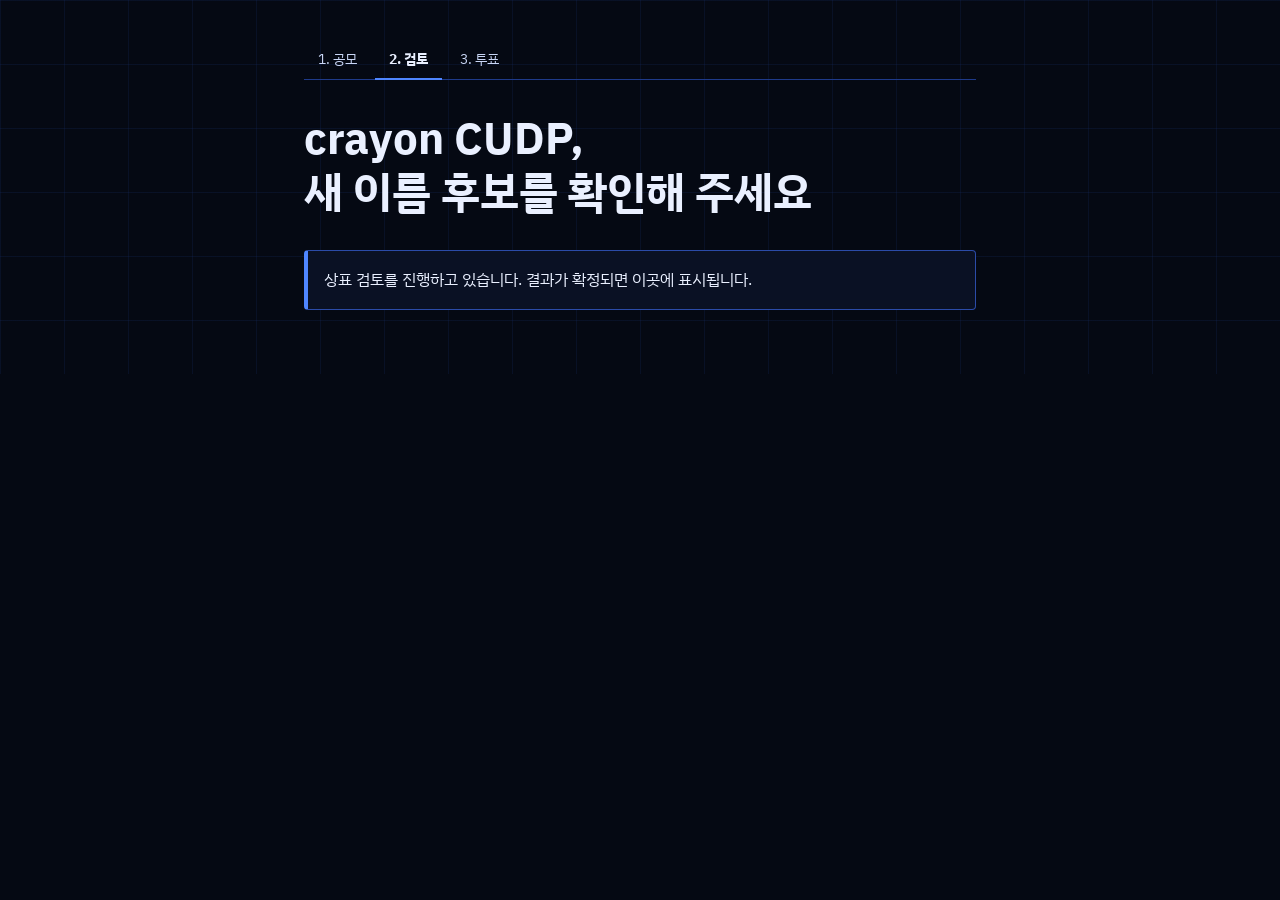
==== vote/index.html @ d87d10be "진행 순서 카드 제거 공모, 검토, 투표 세 페이지에서 카드와 관련 스타일, 코드를 지운다.  Co-Authored-By: Claude Opus 5.5 <noreply@anthro" ====
<!DOCTYPE html>
<html lang="ko">
<head>
<meta charset="utf-8">
<meta name="viewport" content="width=device-width, initial-scale=1">
<meta name="robots" content="noindex">
<title>crayon CUDP 새 이름 후보 검토 결과</title>
<link rel="preconnect" href="https://fonts.googleapis.com">
<link rel="preconnect" href="https://fonts.gstatic.com" crossorigin>
<link href="https://fonts.googleapis.com/css2?family=IBM+Plex+Mono:wght@400;500&family=IBM+Plex+Sans+KR:wght@400;500;700&display=swap" rel="stylesheet">
<link rel="stylesheet" href="./style.css">
</head>
<body>
<main class="wrap">
  <nav class="pages" aria-label="페이지">
    <a href="../">1. 공모</a>
    <a href="./" aria-current="page">2. 검토</a>
    <a href="./ballot.html">3. 투표</a>
  </nav>

  <h1>crayon CUDP,<br>새 이름 후보를 확인해 주세요</h1>

  <p id="notice" class="notice" role="status" hidden></p>

  <div id="content" class="stack">
    <section class="board" aria-labelledby="final-title">
      <h2 id="final-title">최종 후보</h2>
      <ul id="finals"></ul>
      <a class="primary" href="./ballot.html">투표하러 가기</a>
    </section>

    <section class="board" aria-labelledby="review-title">
      <h2 id="review-title">상표 검토 결과</h2>
      <div class="table-wrap">
        <table>
          <thead>
            <tr><th scope="col">이름</th><th scope="col">이름 의미</th><th scope="col">결과</th><th scope="col">사유</th></tr>
          </thead>
          <tbody id="reviews"></tbody>
        </table>
      </div>
      <p class="note">사내 검토 결과이며, 실제 상표 등록 가능 여부를 보장하지 않습니다.</p>
    </section>
  </div>
</main>
<script type="module" src="./review.js"></script>
</body>
</html>
---- vote/style.css ----
/* 공모 페이지와 같은 색과 글꼴. 후보 검토 결과와 투표, 두 페이지가 함께 쓴다. */
:root{
  color-scheme:dark;
  --bg:#050913; --panel:#0A1124; --line:#1E3A8A; --line2:#2B4BA8; --accent:#4F86FF;
  --text:#C9D6F5; --strong:#EAF0FF; --muted:#7385BB;
  --ok:#3FBF78; --warn:#E9B419; --bad:#F0705A;
  --sans:"IBM Plex Sans KR","Pretendard",system-ui,sans-serif;
  --mono:"IBM Plex Mono",ui-monospace,monospace;
}
*{box-sizing:border-box}
[hidden]{display:none!important}
html{background:var(--bg)}
body{
  margin:0;color:var(--text);font:400 16px/1.6 var(--sans);word-break:keep-all;
  background-color:var(--bg);
  background-image:linear-gradient(rgba(30,58,138,.16) 1px,transparent 1px),linear-gradient(90deg,rgba(30,58,138,.16) 1px,transparent 1px);
  background-size:64px 64px;
}
.wrap{max-width:720px;margin:0 auto;padding:40px 24px 64px;display:flex;flex-direction:column;gap:32px}
h1,h2,p,ol,ul{margin:0}
ol,ul{padding:0;list-style:none}
:focus-visible{outline:2px solid var(--accent);outline-offset:2px}
h1{font-size:clamp(32px,5vw,44px);line-height:1.2;font-weight:700;color:var(--strong);text-wrap:balance}

form{display:flex;flex-direction:column;gap:12px;align-items:flex-start}
fieldset{border:0;margin:0;padding:0;width:100%;display:flex;flex-direction:column;gap:8px}
legend{display:flex;justify-content:space-between;gap:12px;width:100%;font-size:14px;font-weight:500;padding:0;margin-bottom:8px}
label[for]{display:block;font-size:14px;font-weight:500;margin-bottom:8px}
.picked{font:400 13px var(--mono);color:var(--accent);flex:none;font-variant-numeric:tabular-nums}
#choices{display:grid;grid-template-columns:repeat(auto-fill,minmax(260px,1fr));gap:8px}
.choice{position:relative;display:flex;gap:12px;align-items:flex-start;background:var(--panel);border:1px solid var(--line);border-radius:4px;padding:14px 16px;cursor:pointer}
.choice:hover{border-color:var(--line2)}
.choice:has(input:checked){border-color:var(--accent);background:#0E1A3A}
.choice.off{opacity:.45;cursor:default}
.choice.off:hover{border-color:var(--line)}
.choice input{position:absolute;opacity:0;width:1px;height:1px}
.check{flex:none;width:22px;height:22px;margin-top:3px;border:2px solid var(--line2);border-radius:4px;display:grid;place-items:center}
.check::after{content:"✓";font-size:15px;line-height:1;font-weight:700;color:var(--bg);opacity:0}
.choice input:checked + .check{background:var(--accent);border-color:var(--accent)}
.choice input:checked + .check::after{opacity:1}
.choice input:focus-visible + .check{outline:2px solid var(--accent);outline-offset:2px}
.choice-text{display:flex;flex-direction:column;min-width:0}
.nm{font-size:20px;line-height:1.4;font-weight:700;color:var(--strong);overflow-wrap:anywhere;word-break:normal}
.why{font-size:14px;overflow-wrap:anywhere}
.voter{width:100%}
.voter select{font:inherit;color:var(--strong);width:100%;background:var(--panel);border:1px solid var(--line);border-radius:4px;padding:10px 12px}
.voter select:focus{outline:0;border-color:var(--accent)}
.primary{font:inherit;cursor:pointer;background:var(--accent);color:var(--bg);font-weight:700;border:0;border-radius:4px;padding:10px 24px}
.primary:hover:not(:disabled){background:#6F98FF}
.primary:disabled{opacity:.5;cursor:default}
.status{min-height:26px;font-size:14px}
.status.warn{color:var(--warn)} .status.bad{color:var(--bad)}
.notice{border:1px solid var(--line2);border-left:4px solid var(--accent);background:var(--panel);padding:16px;border-radius:4px;color:var(--strong)}

.tag{display:inline-block;font-size:12px;color:var(--accent);border:1px solid var(--line2);border-radius:3px;padding:0 6px;line-height:1.6;font-weight:400}

.board{display:flex;flex-direction:column;gap:12px}
.board-head{display:flex;justify-content:space-between;align-items:baseline;gap:16px;flex-wrap:wrap}
.board h2{font-size:22px;font-weight:700;color:var(--strong)}
.tally{font:400 14px var(--mono);color:var(--text);font-variant-numeric:tabular-nums}
.note{color:var(--muted)}
#people{display:grid;grid-template-columns:repeat(auto-fill,minmax(180px,1fr));gap:8px}
.person{display:flex;justify-content:space-between;align-items:center;gap:8px;min-height:40px;padding:6px 12px;background:transparent;border:1px solid var(--line);border-radius:4px;color:var(--muted);overflow-wrap:anywhere}
.person.done{background:rgba(63,191,120,.12);border-color:var(--ok);color:var(--ok);font-weight:700}
.person.done::after{content:"✓";flex:none}
.sr{position:absolute;width:1px;height:1px;overflow:hidden;clip-path:inset(50%);white-space:nowrap}
.person .tag{flex:none}
.tag.wait{color:var(--muted)}

@media (max-width:760px){.wrap{padding:28px 16px 48px;gap:24px}}

.pages{display:flex;gap:4px;border-bottom:1px solid var(--line)}
.pages a{padding:8px 14px;margin-bottom:-1px;font-size:14px;color:var(--text);text-decoration:none;border-bottom:2px solid transparent}
.pages a:hover{color:var(--strong)}
.pages a[aria-current="page"]{color:var(--strong);font-weight:700;border-bottom-color:var(--accent)}

.stack{display:flex;flex-direction:column;gap:32px}
#finals{display:grid;grid-template-columns:repeat(auto-fill,minmax(260px,1fr));gap:8px}
.final{display:flex;flex-direction:column;background:var(--panel);border:1px solid var(--accent);border-radius:4px;padding:14px 16px}
a.primary{align-self:flex-start;text-decoration:none}
.table-wrap{overflow-x:auto}
table{width:100%;min-width:560px;border-collapse:collapse;font-size:14px}
th{text-align:left;font-size:13px;font-weight:500;color:var(--muted);padding:8px 12px 8px 0;border-bottom:1px solid var(--line2)}
td{padding:12px 12px 12px 0;border-bottom:1px solid var(--line);vertical-align:top;overflow-wrap:anywhere}
.name-cell{font-weight:700;color:var(--strong)}
.result{display:inline-block;font-size:12px;line-height:1.6;padding:0 8px;border:1px solid var(--line2);border-radius:3px;white-space:nowrap}
.result.pass{color:var(--ok);border-color:var(--ok)}
.result.hold{color:var(--warn);border-color:var(--warn)}
.result.fail{color:var(--bad);border-color:var(--bad)}
.note{font-size:13px}
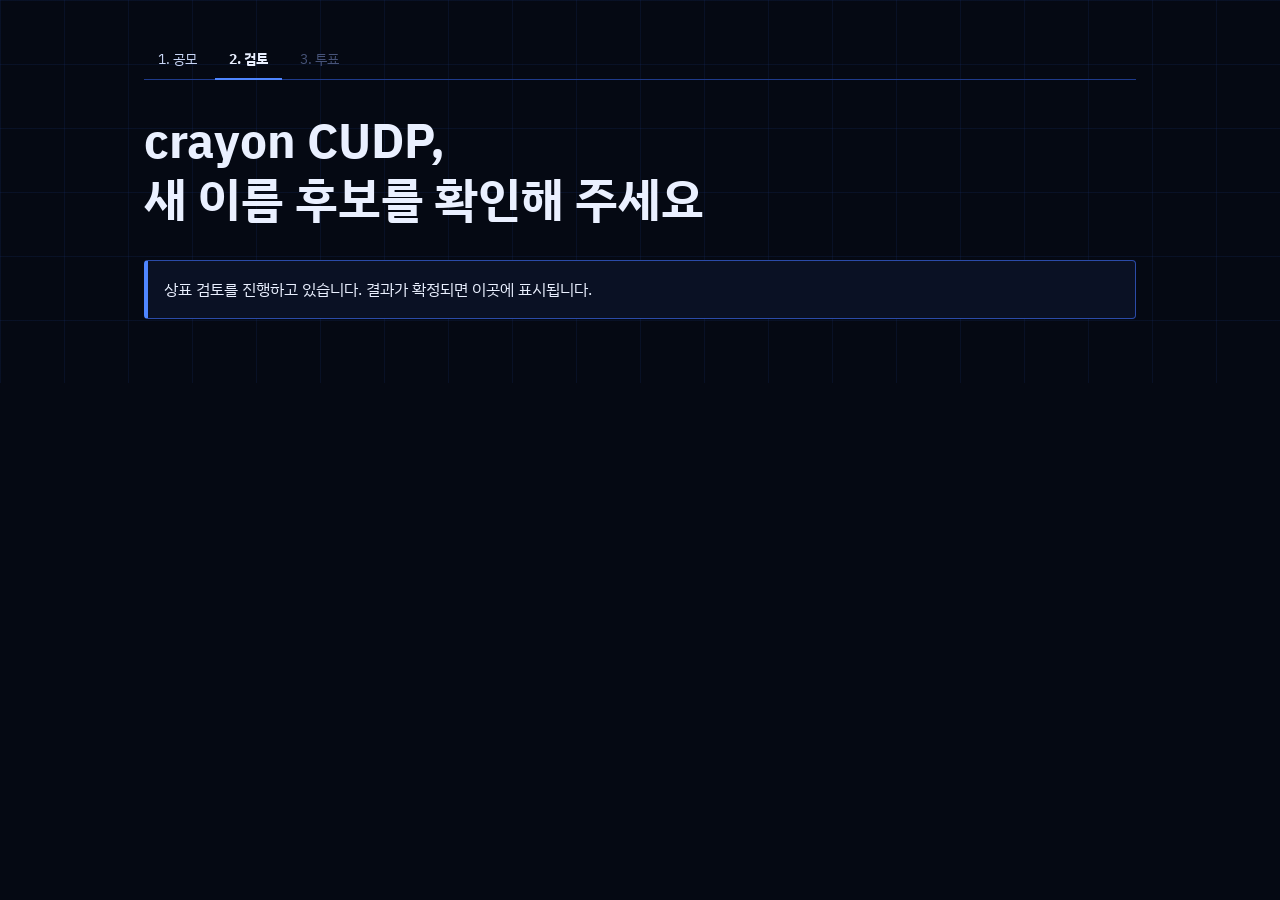
==== commit 7f8eab2c: "합치기 준비: 임시 데이터 제거, 잠금 분리, 비활성 탭 검토와 투표를 따로 열 수 있게 하고, 열리지 않은 탭은 비활성으로 표시한다. 공개 파일에서 임시 후보와 실제 직원 이름을" ====
--- a/vote/index.html
+++ b/vote/index.html
@@ -15,7 +15,7 @@
   <nav class="pages" aria-label="페이지">
     <a href="../">1. 공모</a>
     <a href="./" aria-current="page">2. 검토</a>
-    <a href="./ballot.html">3. 투표</a>
+    <a data-tab="vote" data-href="./ballot.html">3. 투표</a>
   </nav>
 
   <h1>crayon CUDP,<br>새 이름 후보를 확인해 주세요</h1>
@@ -26,7 +26,7 @@
     <section class="board" aria-labelledby="final-title">
       <h2 id="final-title">최종 후보</h2>
       <ul id="finals"></ul>
-      <a class="primary" href="./ballot.html">투표하러 가기</a>
+      <a id="go-vote" class="primary" href="./ballot.html" hidden>투표하러 가기</a>
     </section>
 
     <section class="board" aria-labelledby="review-title">
@@ -43,6 +43,7 @@
     </section>
   </div>
 </main>
+<script type="module" src="../nav.js"></script>
 <script type="module" src="./review.js"></script>
 </body>
 </html>
--- a/vote/style.css
+++ b/vote/style.css
@@ -16,11 +16,11 @@
   background-image:linear-gradient(rgba(30,58,138,.16) 1px,transparent 1px),linear-gradient(90deg,rgba(30,58,138,.16) 1px,transparent 1px);
   background-size:64px 64px;
 }
-.wrap{max-width:720px;margin:0 auto;padding:40px 24px 64px;display:flex;flex-direction:column;gap:32px}
+.wrap{max-width:1040px;margin:0 auto;padding:40px 24px 64px;display:flex;flex-direction:column;gap:32px}
 h1,h2,p,ol,ul{margin:0}
 ol,ul{padding:0;list-style:none}
 :focus-visible{outline:2px solid var(--accent);outline-offset:2px}
-h1{font-size:clamp(32px,5vw,44px);line-height:1.2;font-weight:700;color:var(--strong);text-wrap:balance}
+h1{font-size:clamp(32px,5vw,48px);line-height:1.2;font-weight:700;color:var(--strong);text-wrap:balance}
 
 form{display:flex;flex-direction:column;gap:12px;align-items:flex-start}
 fieldset{border:0;margin:0;padding:0;width:100%;display:flex;flex-direction:column;gap:8px}
@@ -71,7 +71,8 @@
 
 .pages{display:flex;gap:4px;border-bottom:1px solid var(--line)}
 .pages a{padding:8px 14px;margin-bottom:-1px;font-size:14px;color:var(--text);text-decoration:none;border-bottom:2px solid transparent}
-.pages a:hover{color:var(--strong)}
+.pages a[href]:hover{color:var(--strong)}
+.pages a[aria-disabled="true"]{color:var(--muted);opacity:.6;cursor:not-allowed}
 .pages a[aria-current="page"]{color:var(--strong);font-weight:700;border-bottom-color:var(--accent)}
 
 .stack{display:flex;flex-direction:column;gap:32px}
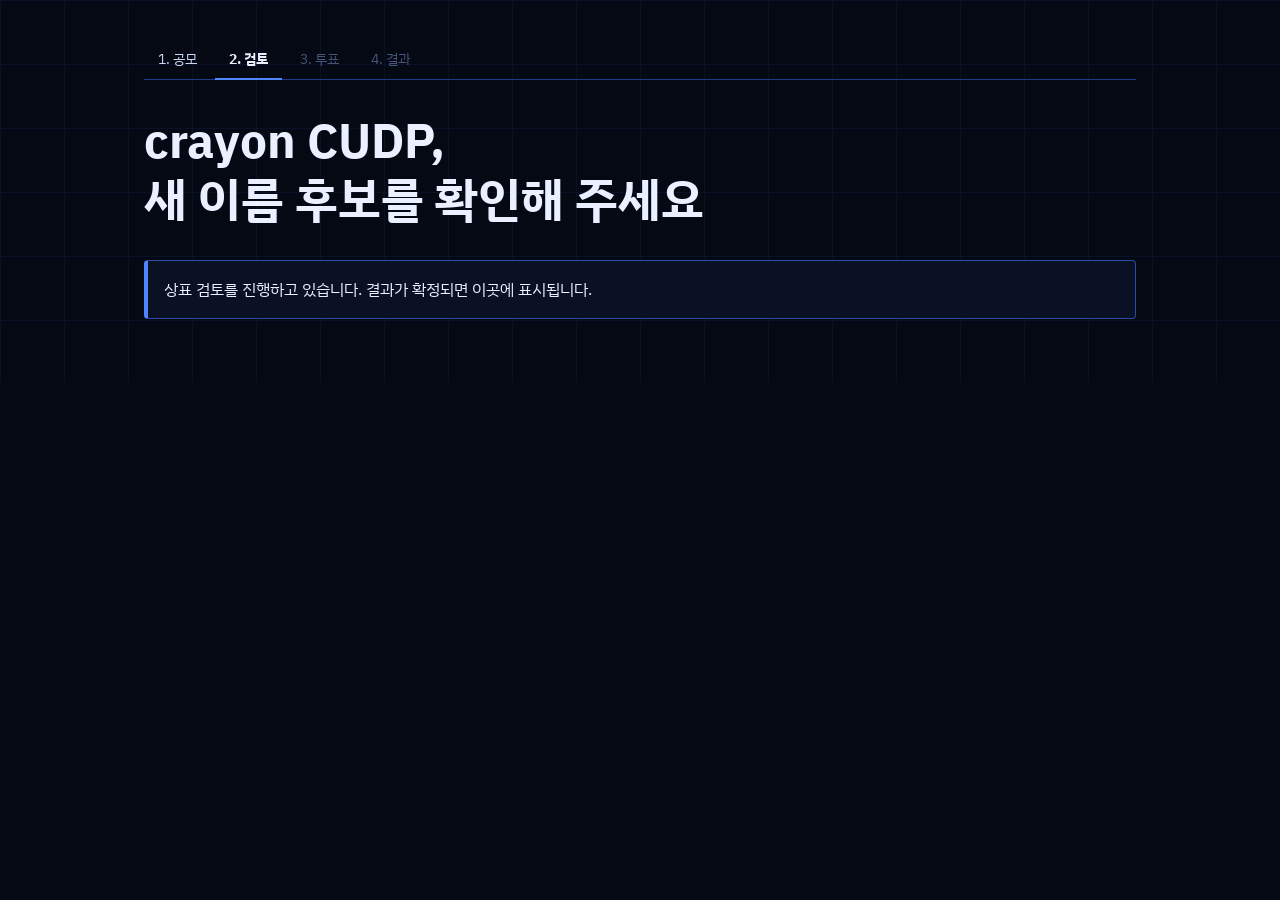
==== commit fa681fe2: "마감 타이머, 투표 후보 문구, 결과 탭 추가 공모 제출 버튼 옆에 금요일 오후 3시까지의 타이머를 넣고 마감을 15시로 바꾼다. 최종 후보 문구를 투표 후보로 바꾼다. 회차별 득" ====
--- a/vote/index.html
+++ b/vote/index.html
@@ -8,7 +8,7 @@
 <link rel="preconnect" href="https://fonts.googleapis.com">
 <link rel="preconnect" href="https://fonts.gstatic.com" crossorigin>
 <link href="https://fonts.googleapis.com/css2?family=IBM+Plex+Mono:wght@400;500&family=IBM+Plex+Sans+KR:wght@400;500;700&display=swap" rel="stylesheet">
-<link rel="stylesheet" href="./style.css">
+<link rel="stylesheet" href="./style.css?v=3">
 </head>
 <body>
 <main class="wrap">
@@ -16,6 +16,7 @@
     <a href="../">1. 공모</a>
     <a href="./" aria-current="page">2. 검토</a>
     <a data-tab="vote" data-href="./ballot.html">3. 투표</a>
+    <a data-tab="result" data-href="./result.html">4. 결과</a>
   </nav>
 
   <h1>crayon CUDP,<br>새 이름 후보를 확인해 주세요</h1>
@@ -24,7 +25,7 @@
 
   <div id="content" class="stack">
     <section class="board" aria-labelledby="final-title">
-      <h2 id="final-title">최종 후보</h2>
+      <h2 id="final-title">투표 후보</h2>
       <ul id="finals"></ul>
       <a id="go-vote" class="primary" href="./ballot.html" hidden>투표하러 가기</a>
     </section>
@@ -43,7 +44,7 @@
     </section>
   </div>
 </main>
-<script type="module" src="../nav.js"></script>
-<script type="module" src="./review.js"></script>
+<script type="module" src="../nav.js?v=3"></script>
+<script type="module" src="./review.js?v=3"></script>
 </body>
 </html>
--- a/vote/style.css
+++ b/vote/style.css
@@ -89,3 +89,18 @@
 .result.hold{color:var(--warn);border-color:var(--warn)}
 .result.fail{color:var(--bad);border-color:var(--bad)}
 .note{font-size:13px}
+
+.verdict{display:flex;flex-direction:column;align-items:flex-start;gap:6px;padding:20px 24px;background:rgba(63,191,120,.12);border:1px solid var(--ok);border-radius:4px}
+.verdict.tied{background:rgba(233,180,25,.1);border-color:var(--warn)}
+.verdict-label{font-size:14px;color:var(--text)}
+.verdict-name{font-size:clamp(28px,4.4vw,40px);line-height:1.25;font-weight:700;color:var(--strong);overflow-wrap:anywhere;word-break:normal}
+.verdict .primary{margin-top:8px}
+.round{display:flex;flex-direction:column;gap:8px}
+.round h3{margin:0;font-size:16px;font-weight:700;color:var(--strong)}
+.round-table{min-width:0}
+.num{font-family:var(--mono);font-variant-numeric:tabular-nums;white-space:nowrap}
+.round-table th:first-child,.round-table td:first-child{width:56px}
+.round-table th:last-child,.round-table td:last-child{width:72px;text-align:right;padding-right:0}
+tr.lead td{color:var(--strong)}
+.tag.tie{color:var(--warn);border-color:var(--warn)}
+.tag.win{color:var(--ok);border-color:var(--ok)}
